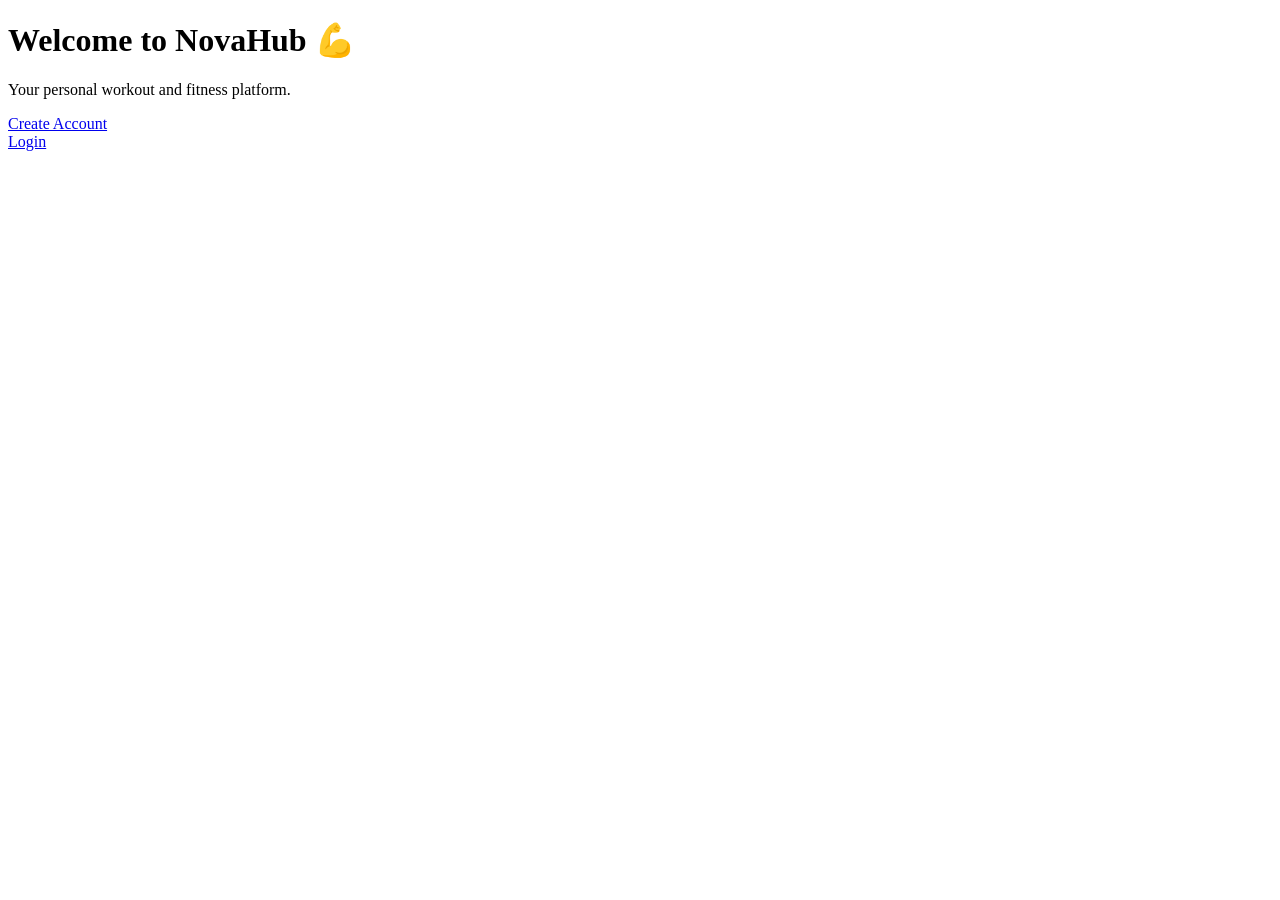
==== index.html @ da7e190f "Add initial HTML structure for NovaHub" ====
<!DOCTYPE html>
<html>
<head>
    <title>NovaHub</title>
</head>

<body>

    <h1>Welcome to NovaHub 💪</h1>
    <p>Your personal workout and fitness platform.</p>

    <a href="signup.html">Create Account</a>
    <br>
    <a href="login.html">Login</a>

</body>
</html>
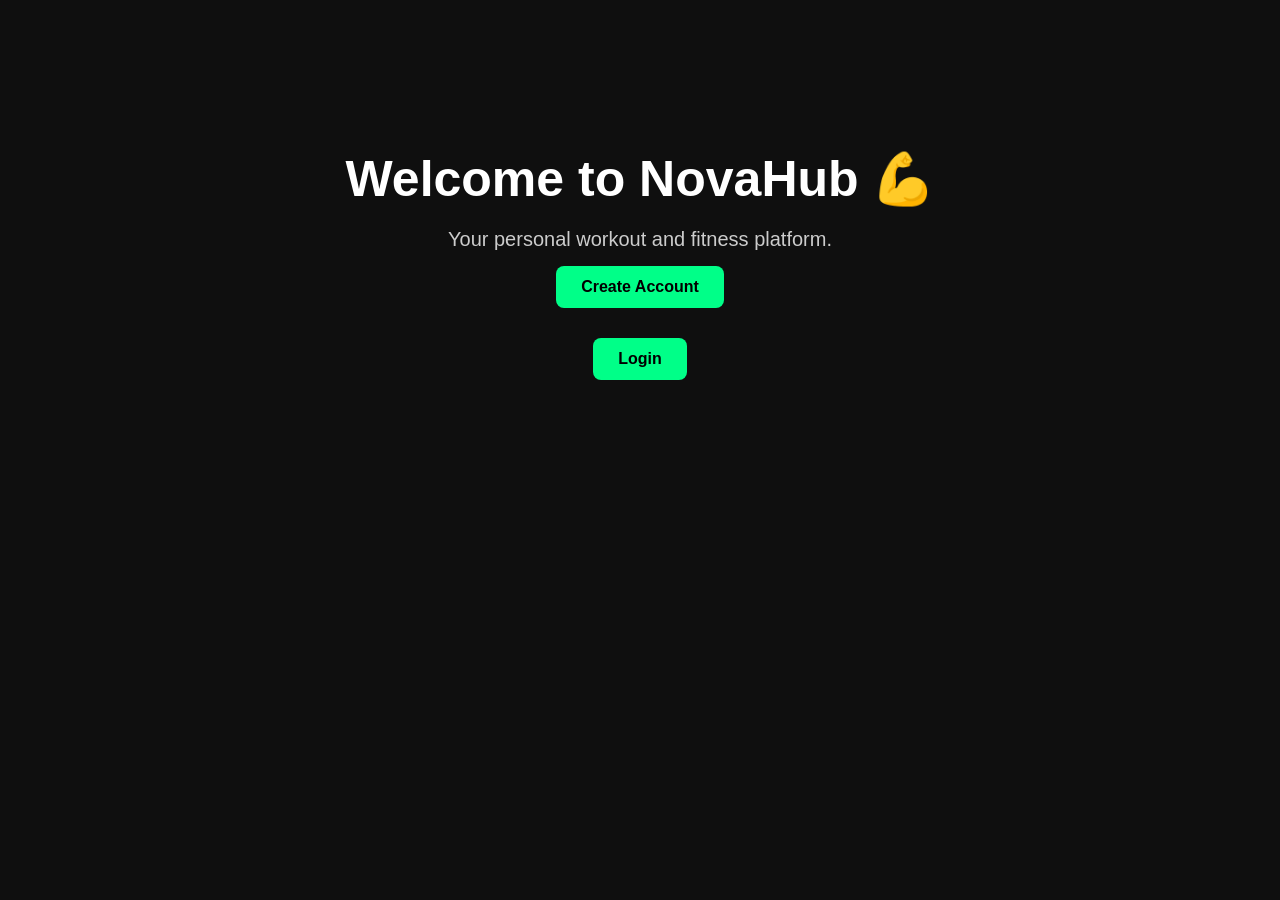
==== commit 6d4b6e2c: "Add stylesheet link to index.html" ====
--- a/index.html
+++ b/index.html
@@ -1,7 +1,6 @@
-<!DOCTYPE html>
-<html>
 <head>
     <title>NovaHub</title>
+    <link rel="stylesheet" href="style.css">
 </head>
 
 <body>
--- a/style.css
+++ b/style.css
@@ -0,0 +1,42 @@
+* {
+    margin: 0;
+    padding: 0;
+    box-sizing: border-box;
+    font-family: Arial, sans-serif;
+}
+
+body {
+    background: #0f0f0f;
+    color: white;
+    min-height: 100vh;
+}
+
+h1 {
+    font-size: 50px;
+    margin-bottom: 20px;
+}
+
+p {
+    font-size: 20px;
+    color: #cccccc;
+}
+
+a {
+    display: inline-block;
+    margin: 15px;
+    padding: 12px 25px;
+    background: #00ff88;
+    color: black;
+    text-decoration: none;
+    border-radius: 8px;
+    font-weight: bold;
+}
+
+a:hover {
+    background: white;
+}
+
+body {
+    text-align: center;
+    padding-top: 150px;
+}
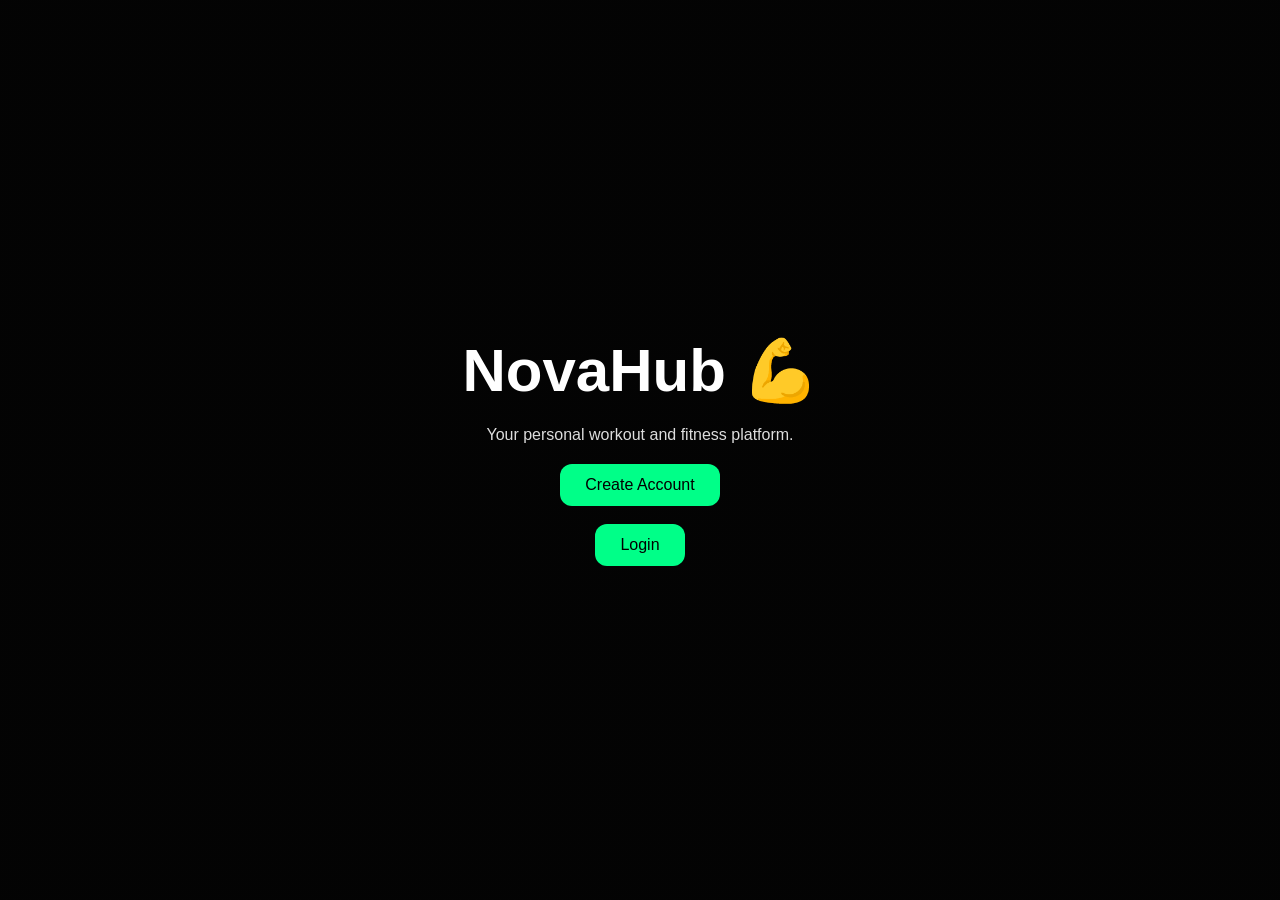
==== commit 9b5bf991: "Refactor HTML structure and styling classes" ====
--- a/index.html
+++ b/index.html
@@ -1,16 +1,50 @@
+<!DOCTYPE html>
+<html>
+
 <head>
-    <title>NovaHub</title>
-    <link rel="stylesheet" href="style.css">
+
+<title>NovaHub</title>
+
+<link rel="stylesheet" href="style.css">
+
 </head>
+
 
 <body>
 
-    <h1>Welcome to NovaHub 💪</h1>
-    <p>Your personal workout and fitness platform.</p>
 
-    <a href="signup.html">Create Account</a>
-    <br>
-    <a href="login.html">Login</a>
+<section class="hero">
+
+
+<h1>
+NovaHub 💪
+</h1>
+
+
+<p>
+Your personal workout and fitness platform.
+</p>
+
+
+
+<a class="btn" href="signup.html">
+Create Account
+</a>
+
+
+<br>
+
+
+<a class="btn" href="login.html">
+Login
+</a>
+
+
+
+</section>
+
+
 
 </body>
+
 </html>
--- a/style.css
+++ b/style.css
@@ -1,42 +1,485 @@
+/* =========================
+   NOVAHUB V2 GLOBAL STYLE
+========================= */
+
 * {
-    margin: 0;
-    padding: 0;
-    box-sizing: border-box;
-    font-family: Arial, sans-serif;
-}
+    margin:0;
+    padding:0;
+    box-sizing:border-box;
+    font-family:Arial, sans-serif;
+}
+
 
 body {
-    background: #0f0f0f;
-    color: white;
-    min-height: 100vh;
-}
-
-h1 {
-    font-size: 50px;
-    margin-bottom: 20px;
-}
-
-p {
-    font-size: 20px;
-    color: #cccccc;
-}
+
+    background:#0b0b0b;
+    color:white;
+    min-height:100vh;
+
+}
+
 
 a {
-    display: inline-block;
-    margin: 15px;
-    padding: 12px 25px;
-    background: #00ff88;
-    color: black;
-    text-decoration: none;
-    border-radius: 8px;
-    font-weight: bold;
-}
-
-a:hover {
-    background: white;
-}
-
-body {
-    text-align: center;
-    padding-top: 150px;
-}
+
+    text-decoration:none;
+    color:white;
+
+}
+
+
+button {
+
+    border:none;
+    cursor:pointer;
+    font-weight:bold;
+
+}
+
+
+
+/* =========================
+   BUTTON STYLE
+========================= */
+
+
+.btn,
+button {
+
+    background:#00ff88;
+    color:black;
+    padding:12px 25px;
+    border-radius:12px;
+
+}
+
+
+button:hover,
+.btn:hover {
+
+    background:white;
+
+}
+
+
+
+
+
+/* =========================
+   HOME PAGE
+========================= */
+
+
+.hero {
+
+    height:100vh;
+
+    display:flex;
+    flex-direction:column;
+    justify-content:center;
+    align-items:center;
+
+    text-align:center;
+
+    background:
+
+    linear-gradient(
+    rgba(0,0,0,.7),
+    rgba(0,0,0,.7)
+    ),
+
+    url("https://images.unsplash.com/photo-1517836357463-d25dfeac3438");
+
+    background-size:cover;
+    background-position:center;
+
+}
+
+
+
+.hero h1 {
+
+    font-size:60px;
+
+}
+
+
+.hero p {
+
+    margin:20px;
+    color:#ddd;
+
+}
+
+
+
+
+
+/* =========================
+   LOGIN + SIGNUP
+========================= */
+
+
+.auth-page {
+
+    height:100vh;
+
+    display:flex;
+    justify-content:center;
+    align-items:center;
+
+    background:
+
+    linear-gradient(
+    rgba(0,0,0,.7),
+    rgba(0,0,0,.7)
+    ),
+
+    url("https://images.unsplash.com/photo-1581009146145-b5ef050c2e1e");
+
+    background-size:cover;
+
+}
+
+
+
+.auth-box {
+
+    background:rgba(30,30,30,.9);
+
+    padding:40px;
+
+    border-radius:20px;
+
+    text-align:center;
+
+}
+
+
+
+input {
+
+    width:300px;
+
+    padding:15px;
+
+    margin:10px;
+
+    border-radius:10px;
+
+    border:none;
+
+}
+
+
+
+
+/* =========================
+   DASHBOARD
+========================= */
+
+
+.dashboard {
+
+    display:flex;
+
+    min-height:100vh;
+
+}
+
+
+
+.sidebar {
+
+    width:260px;
+
+    background:#151515;
+
+    padding:30px;
+
+    display:flex;
+
+    flex-direction:column;
+
+}
+
+
+
+.sidebar a {
+
+    margin:15px 0;
+
+}
+
+
+
+.sidebar button {
+
+    margin-top:auto;
+
+}
+
+
+
+.content {
+
+    flex:1;
+
+    padding:40px;
+
+}
+
+
+
+
+.cards {
+
+    display:flex;
+
+    gap:25px;
+
+    margin-top:30px;
+
+}
+
+
+
+.card {
+
+    background:#222;
+
+    padding:25px;
+
+    border-radius:20px;
+
+    width:220px;
+
+}
+
+
+
+
+
+/* =========================
+   WORKOUT PAGE
+========================= */
+
+
+.workout-page {
+
+
+    min-height:100vh;
+
+    padding:50px;
+
+    text-align:center;
+
+
+    background:
+
+    linear-gradient(
+    rgba(0,0,0,.75),
+    rgba(0,0,0,.75)
+    ),
+
+    url("https://images.unsplash.com/photo-1534438327276-14e5300c3a48");
+
+
+    background-size:cover;
+
+    background-position:center;
+
+}
+
+
+
+
+.back-btn {
+
+    display:inline-block;
+
+    background:#00ff88;
+
+    color:black;
+
+    padding:12px 25px;
+
+    border-radius:10px;
+
+    margin-bottom:30px;
+
+}
+
+
+
+
+
+.exercise-grid {
+
+    display:grid;
+
+    grid-template-columns:repeat(3,1fr);
+
+    gap:30px;
+
+}
+
+
+
+.exercise-card {
+
+    background:rgba(30,30,30,.9);
+
+    padding:30px;
+
+    border-radius:20px;
+
+}
+
+
+
+.sticker {
+
+    font-size:60px;
+
+}
+
+
+
+.exercise-card button {
+
+    margin-top:20px;
+
+}
+
+
+
+
+
+/* =========================
+   WORKOUT SESSION
+========================= */
+
+
+.session-page {
+
+
+    min-height:100vh;
+
+    padding:50px;
+
+    text-align:center;
+
+
+    background:
+
+    linear-gradient(
+    rgba(0,0,0,.7),
+    rgba(0,0,0,.7)
+    ),
+
+    url("https://images.unsplash.com/photo-1583454110551-21f2fa2afe61");
+
+
+    background-size:cover;
+
+    background-position:center;
+
+}
+
+
+
+.timer-box {
+
+    margin:40px auto;
+
+    background:#222;
+
+    padding:30px;
+
+    width:250px;
+
+    border-radius:20px;
+
+}
+
+
+#timer {
+
+    font-size:50px;
+
+    color:#00ff88;
+
+}
+
+
+
+
+.session-controls button {
+
+    margin:10px;
+
+}
+
+
+
+
+
+/* =========================
+   MOBILE
+========================= */
+
+
+@media(max-width:900px){
+
+
+.dashboard {
+
+    flex-direction:column;
+
+}
+
+
+.sidebar {
+
+    width:100%;
+
+}
+
+
+.cards {
+
+    flex-direction:column;
+
+}
+
+
+
+.exercise-grid {
+
+    grid-template-columns:repeat(2,1fr);
+
+}
+
+
+}
+
+
+
+@media(max-width:600px){
+
+
+.exercise-grid {
+
+    grid-template-columns:1fr;
+
+}
+
+
+input {
+
+    width:90%;
+
+}
+
+
+}
